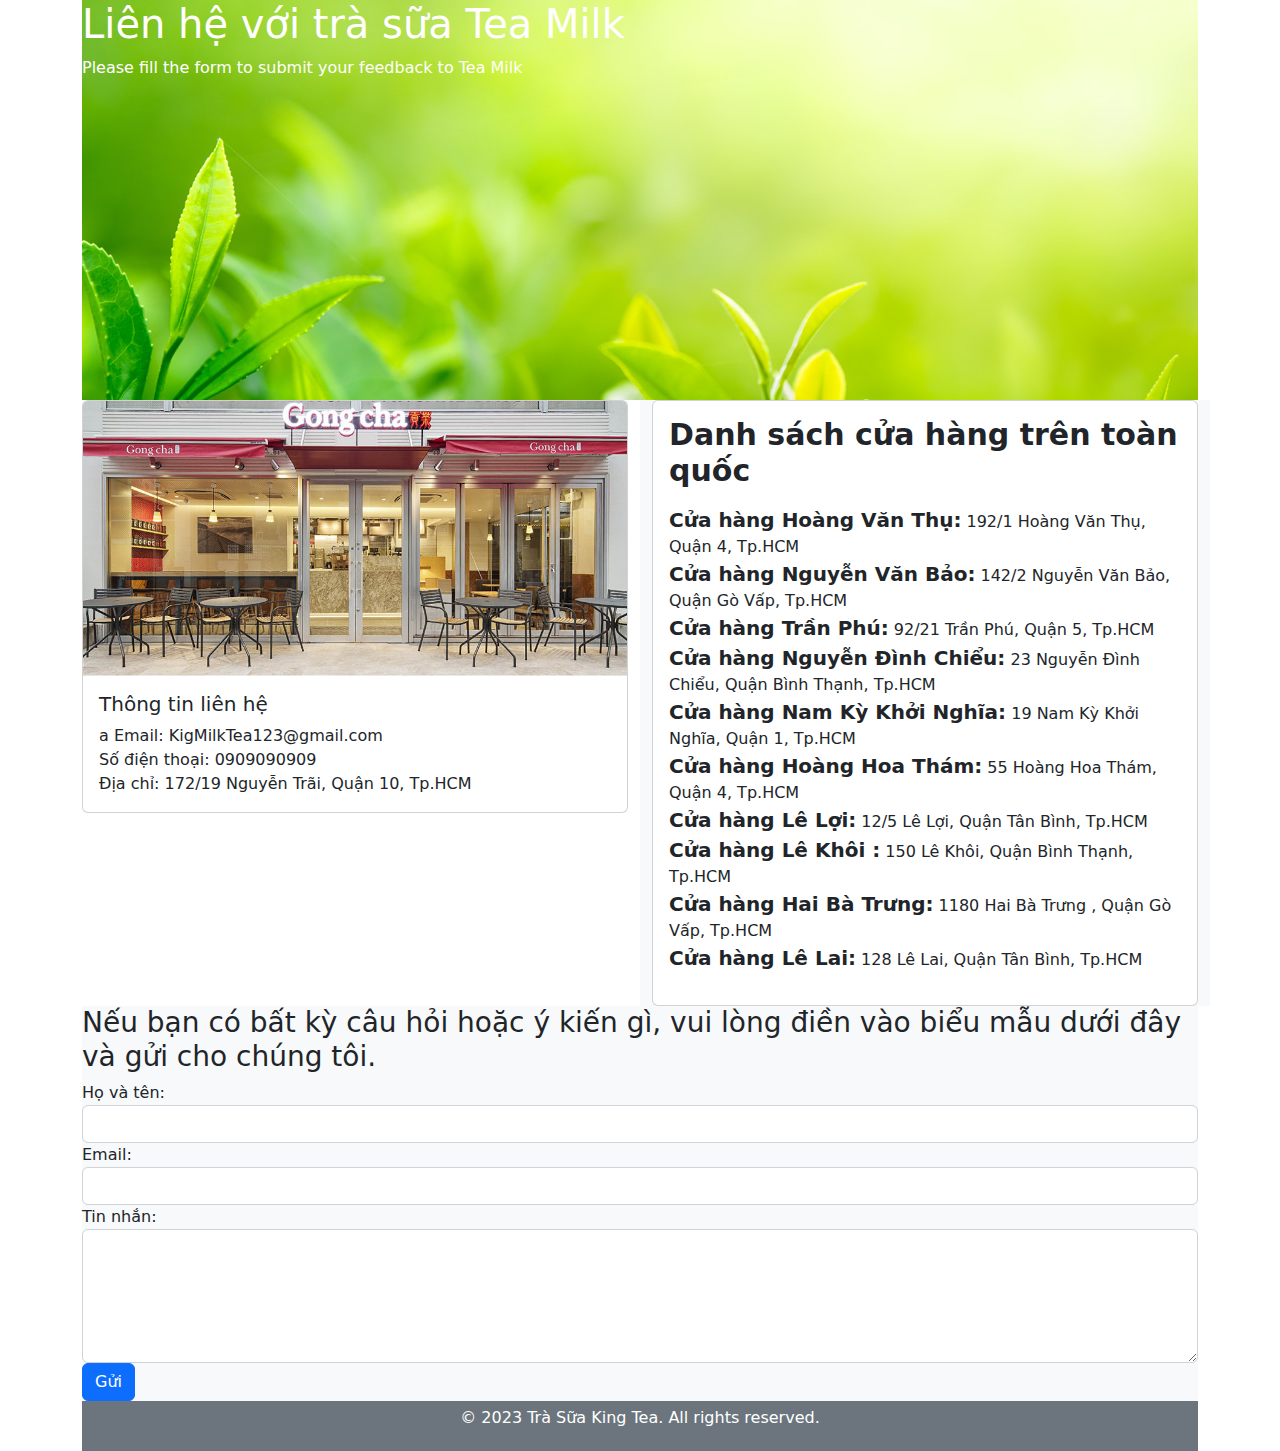
==== Website/html/contact.html @ 75a02fa2 "'12/11/2023'" ====
<!DOCTYPE html>
<html lang="vi">

<head>
    <meta charset="UTF-8">
    <meta name="viewport" content="width=device-width, initial-scale=1.0">
    <title>Liên hệ - Trà Sữa King tea</title>
    <link rel="stylesheet" href="../css/ContactStyle.css">
    <link rel="stylesheet" href="../bootstrap-5.2.3-dist/css/bootstrap-grid.min.css">
    <link rel="stylesheet" href="../bootstrap-5.2.3-dist/css/bootstrap.min.css">
    <link rel="stylesheet" href="../fontawesome-free-6.4.2-web/css/all.min.css">
    <script src="../bootstrap-5.2.3-dist/js/bootstrap.min.js"></script>
    <script src="../js/jquery-3.4.1.min.js"></script>
</head>
<body>
    <div class="container">
        <div class="header_contact">
            <h1 class="text-white">Liên hệ với trà sữa Tea Milk</h1>
            <p class="text-white">Please fill the form to submit your feedback to Tea Milk</p>
        </div>
        <div class="row">
            <div class="col-md-6 col-12">
                <div class="card">
                    <img src="../img/Contact/Contact1.jpg" alt="Cửa hàng" class="card-img-top">
                    <div class="card-body">
                        <h5 class="card-title">Thông tin liên hệ</h5>
                        <p class="card-text">a
                            Email: KigMilkTea123@gmail.com <br>
                            Số điện thoại: 0909090909 <br>
                            Địa chỉ: 172/19 Nguyễn Trãi, Quận 10, Tp.HCM
                        </p>
                    </div>
                </div>
            </div>
            <div class="col-md-6 col-12 bg-light">
                <div class="card">
                    <div class="card-body">
                        <h3 class="card-title" style="font-size: 30px;"><strong>Danh sách cửa hàng trên toàn quốc</strong></h3>

                        <p class="card-text">
                            <ul class="list-unstyled">
                                <li><strong style="font-size: 20px;">Cửa hàng Hoàng Văn Thụ:</strong> 192/1 Hoàng Văn Thụ, Quận 4, Tp.HCM</li>
                                <li><strong style="font-size: 20px;">Cửa hàng Nguyễn Văn Bảo:</strong> 142/2 Nguyễn Văn Bảo, Quận Gò Vấp, Tp.HCM</li>
                                <li><strong style="font-size: 20px;">Cửa hàng Trần Phú:</strong> 92/21 Trần Phú, Quận 5, Tp.HCM</li>
                                <li><strong style="font-size: 20px;">Cửa hàng Nguyễn Đình Chiểu:</strong> 23 Nguyễn Đình Chiểu, Quận Bình Thạnh, Tp.HCM</li>
                                <li><strong style="font-size: 20px;">Cửa hàng Nam Kỳ Khởi Nghĩa:</strong> 19 Nam Kỳ Khởi Nghĩa, Quận 1, Tp.HCM</li>
                                <li><strong style="font-size: 20px;">Cửa hàng Hoàng Hoa Thám:</strong> 55 Hoàng Hoa Thám, Quận 4, Tp.HCM</li>
                                <li><strong style="font-size: 20px;">Cửa hàng Lê Lợi:</strong> 12/5 Lê Lợi, Quận Tân Bình, Tp.HCM</li>
                                <li><strong style="font-size: 20px;">Cửa hàng Lê Khôi :</strong> 150 Lê Khôi, Quận Bình Thạnh, Tp.HCM</li>
                                <li><strong style="font-size: 20px;">Cửa hàng Hai Bà Trưng:</strong> 1180 Hai Bà Trưng , Quận Gò Vấp, Tp.HCM</li>
                                <li><strong style="font-size: 20px;">Cửa hàng Lê Lai:</strong> 128 Lê Lai, Quận Tân Bình, Tp.HCM</li>
                              
                            </ul>
                        </p>
                    </div>
                </div>
            </div>
        </div>
            <div class="container_contact mx-auto bg-light">
                <h3>Nếu bạn có bất kỳ câu hỏi hoặc ý kiến gì, vui lòng điền vào biểu mẫu dưới đây và gửi cho chúng tôi.</h3>
                <form action="#" method="post">
                    <div class="form-group">
                        <label for="name">Họ và tên:</label>
                        <input type="text" class="form-control" id="name" name="name" >
                    </div>
                    <div class="form-group">
                        <label for="email">Email:</label>
                        <input type="email" class="form-control" id="email" name="email" >
                    </div>
                    <div class="form-group">
                        <label for="message">Tin nhắn:</label>
                        <textarea class="form-control" id="message" name="message" rows="5"></textarea>
                    </div>
                    <button type="submit" class="btn btn-primary">Gửi</button>
                </form>
            </div>
                <footer class="footer">
                    <div class="conten_ft bg-secondary">
                        <p class="text-white text-center">&copy; 2023 Trà Sữa King Tea. All rights reserved.</p>
                    </div>
                </footer>
    </div>
<script>
    $(document).ready(function () {
        $('form').submit(function (event) {
    
            $('.error-message').remove();

            var name = $('#name').val();
            var email = $('#email').val();
            var emailRegex = /^\S+@\S+\.\S+$/;

            if (name.trim() === "") {
                $('<span class="error-message">Họ và tên không được để trống.</span>').insertAfter('#name');
                event.preventDefault();
                return false;
            }

            if (!email.match(emailRegex)) {
                $('<span class="error-message">Email không hợp lệ.</span>').insertAfter('#email');
                event.preventDefault();
                return false;
            }
            return true;
        });
    });
</script>

</body>
</html>
---- Website/css/ContactStyle.css ----
.header_contact{
    background-image: url("../img/Contact/e578511cd12bcb-bannervechungtoi.jpg");
    height: 400px;
    background-repeat: no-repeat;
    text-align: left; 
}
.conten_ft{
    padding: 5px;
}
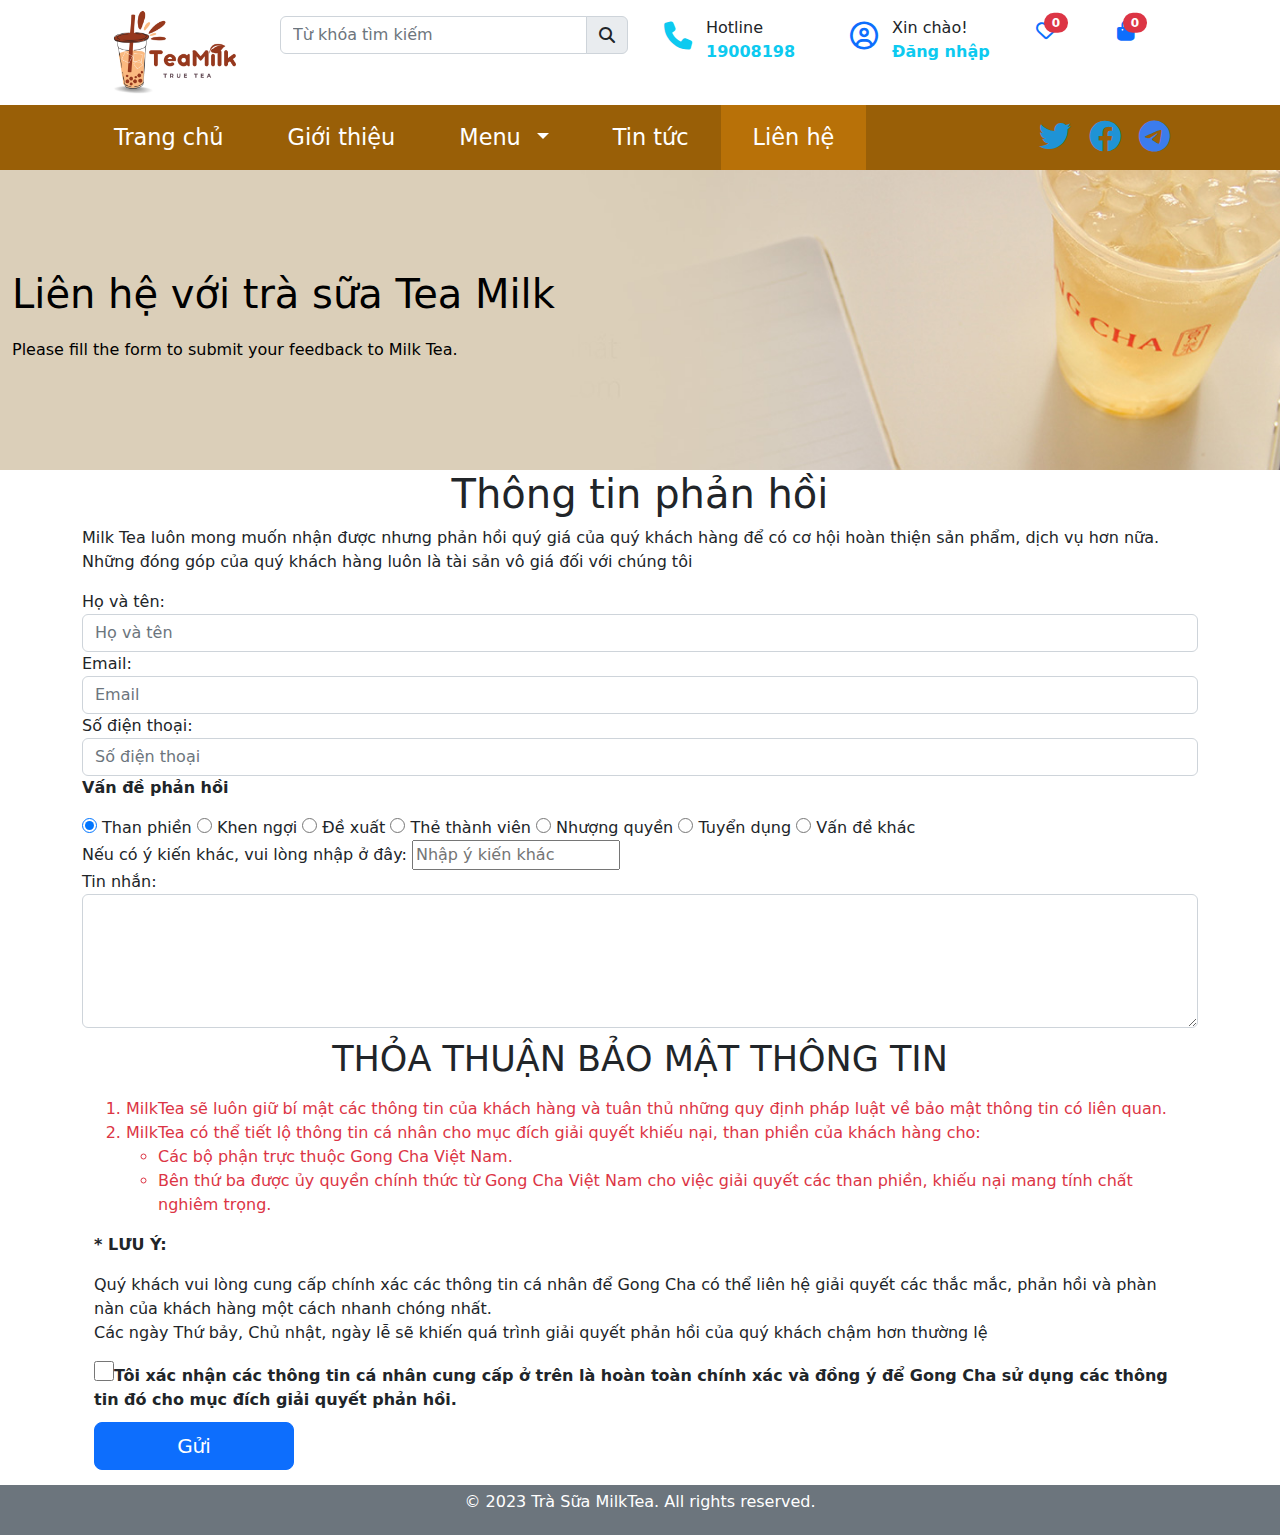
==== commit 4b53b5d8: "17/11/2023" ====
--- a/Website/html/contact.html
+++ b/Website/html/contact.html
@@ -6,105 +6,378 @@
     <meta name="viewport" content="width=device-width, initial-scale=1.0">
     <title>Liên hệ - Trà Sữa King tea</title>
     <link rel="stylesheet" href="../css/ContactStyle.css">
+    <link rel="shortcut icon" type="image/png" href="../img/Logo/Logo1.png" />
     <link rel="stylesheet" href="../bootstrap-5.2.3-dist/css/bootstrap-grid.min.css">
     <link rel="stylesheet" href="../bootstrap-5.2.3-dist/css/bootstrap.min.css">
     <link rel="stylesheet" href="../fontawesome-free-6.4.2-web/css/all.min.css">
-    <script src="../bootstrap-5.2.3-dist/js/bootstrap.min.js"></script>
+    <script src="../bootstrap-5.2.3-dist/js/bootstrap.bundle.min.js"></script>
     <script src="../js/jquery-3.4.1.min.js"></script>
+    <script>
+        function kiemtrahoten() {
+            let hoten = $("#txtHoTen").val().trim();
+            let reght = /^([\p{L}\s]+)$/u;
+
+            if (hoten.length == 0) {
+                $("#errHoTen").html("Họ tên không được để trống");
+                $("#txtHoTen").focus();
+                return false;
+            } else if (!reght.test(hoten)) {
+                $("#errHoTen").html("Họ tên không hợp lệ");
+                $("#txtHoTen").focus();
+                return false;
+            } else {
+                $('#errHoTen').html("");
+                return true;
+            }
+        }
+
+        function kiemtraemail() {
+            let email = $("#email").val().trim();
+            let regex = /^[^\s@]+@[^\s@]+\.[^\s@]+$/;
+
+            if (email.length == 0) {
+                $("#errEmail").html("Email không được để trống");
+                $("#email").focus();
+                return false;
+            } else if (!regex.test(email)) {
+                $("#errEmail").html("Email không hợp lệ");
+                $("#email").focus();
+                return false;
+            } else {
+                $('#errEmail').html("");
+                return true;
+            }
+        }
+
+        function kiemtrasdt() {
+            let sdt = $("#txtSDT").val().trim();
+            let regex = /^[0-9]{10,11}$/;
+
+            if (sdt.length == 0) {
+                $("#errSDT").html("Số điện thoại không được để trống");
+                $("#txtSDT").focus();
+                return false;
+            } else if (!regex.test(sdt)) {
+                $("#errSDT").html("Số điện thoại không hợp lệ");
+                $("#txtSDT").focus();
+                return false;
+            } else {
+                $('#errSDT').html("");
+                return true;
+            }
+        }
+
+        function kiemtracheckbox() {
+            return $("#xn").is(":checked");
+        }
+        function kiemtraradio() {
+            // Check if at least one radio button is checked
+            return $("input[name='feedbackType']:checked").length > 0;
+        }
+
+        function validateForm() {
+            return kiemtrahoten() && kiemtraemail() && kiemtrasdt() && kiemtracheckbox() && kiemtraradio();
+        }
+
+
+        $(document).ready(function () {
+            $("#txtHoTen").blur(function (e) {
+                kiemtrahoten();
+            });
+
+            $("#email").blur(function (e) {
+                kiemtraemail();
+            });
+
+            $("#txtSDT").blur(function (e) {
+                kiemtrasdt();
+            });
+
+            $(".XacNhan").change(function (e) {
+                kiemtracheckbox();
+            });
+            $()
+
+            $(".post").submit(function (e) {
+                if (!validateForm()) {
+                    e.preventDefault();
+                    alert("Vui lòng kiểm tra lại thông tin nhập");
+                }
+            });
+        });
+    </script>
+
 </head>
+
 <body>
-    <div class="container">
-        <div class="header_contact">
-            <h1 class="text-white">Liên hệ với trà sữa Tea Milk</h1>
-            <p class="text-white">Please fill the form to submit your feedback to Tea Milk</p>
-        </div>
-        <div class="row">
-            <div class="col-md-6 col-12">
-                <div class="card">
-                    <img src="../img/Contact/Contact1.jpg" alt="Cửa hàng" class="card-img-top">
-                    <div class="card-body">
-                        <h5 class="card-title">Thông tin liên hệ</h5>
-                        <p class="card-text">a
-                            Email: KigMilkTea123@gmail.com <br>
-                            Số điện thoại: 0909090909 <br>
-                            Địa chỉ: 172/19 Nguyễn Trãi, Quận 10, Tp.HCM
-                        </p>
-                    </div>
-                </div>
-            </div>
-            <div class="col-md-6 col-12 bg-light">
-                <div class="card">
-                    <div class="card-body">
-                        <h3 class="card-title" style="font-size: 30px;"><strong>Danh sách cửa hàng trên toàn quốc</strong></h3>
-
-                        <p class="card-text">
-                            <ul class="list-unstyled">
-                                <li><strong style="font-size: 20px;">Cửa hàng Hoàng Văn Thụ:</strong> 192/1 Hoàng Văn Thụ, Quận 4, Tp.HCM</li>
-                                <li><strong style="font-size: 20px;">Cửa hàng Nguyễn Văn Bảo:</strong> 142/2 Nguyễn Văn Bảo, Quận Gò Vấp, Tp.HCM</li>
-                                <li><strong style="font-size: 20px;">Cửa hàng Trần Phú:</strong> 92/21 Trần Phú, Quận 5, Tp.HCM</li>
-                                <li><strong style="font-size: 20px;">Cửa hàng Nguyễn Đình Chiểu:</strong> 23 Nguyễn Đình Chiểu, Quận Bình Thạnh, Tp.HCM</li>
-                                <li><strong style="font-size: 20px;">Cửa hàng Nam Kỳ Khởi Nghĩa:</strong> 19 Nam Kỳ Khởi Nghĩa, Quận 1, Tp.HCM</li>
-                                <li><strong style="font-size: 20px;">Cửa hàng Hoàng Hoa Thám:</strong> 55 Hoàng Hoa Thám, Quận 4, Tp.HCM</li>
-                                <li><strong style="font-size: 20px;">Cửa hàng Lê Lợi:</strong> 12/5 Lê Lợi, Quận Tân Bình, Tp.HCM</li>
-                                <li><strong style="font-size: 20px;">Cửa hàng Lê Khôi :</strong> 150 Lê Khôi, Quận Bình Thạnh, Tp.HCM</li>
-                                <li><strong style="font-size: 20px;">Cửa hàng Hai Bà Trưng:</strong> 1180 Hai Bà Trưng , Quận Gò Vấp, Tp.HCM</li>
-                                <li><strong style="font-size: 20px;">Cửa hàng Lê Lai:</strong> 128 Lê Lai, Quận Tân Bình, Tp.HCM</li>
-                              
-                            </ul>
-                        </p>
-                    </div>
-                </div>
-            </div>
-        </div>
-            <div class="container_contact mx-auto bg-light">
-                <h3>Nếu bạn có bất kỳ câu hỏi hoặc ý kiến gì, vui lòng điền vào biểu mẫu dưới đây và gửi cho chúng tôi.</h3>
-                <form action="#" method="post">
+    <div class="header position-sticky sticky-top">
+        <div class="container">
+            <div class="row">
+                <div class="col-md-2 col-sm-4 col-4 px-0">
+                    <img src="../img/Logo/Logo_header.png" class="img-fluid" alt="Logo">
+                </div>
+                <div class="col-md-4 col-sm-8 col-8 py-3">
+                    <div class="input-group mb-3 ">
+                        <input type="text" class="form-control" placeholder="Từ khóa tìm kiếm"
+                            aria-label="Từ khóa tìm kiếm" aria-describedby="basic-addon2">
+                        <span class="input-group-text" id="basic-addon2"><i class="fa-solid fa-magnifying-glass"></i>
+                        </span>
+                    </div>
+                </div>
+                <div class="col-md-4 col-sm-8 col-8 py-3 px-0">
+                    <div class="row">
+                        <div class="col">
+                            <div class="row">
+                                <div class="col-md-4">
+                                    <div class="fs-3 text-info">
+                                        <i class="fa-solid fa-phone"></i>
+                                    </div>
+                                </div>
+                                <div class="col-md-8 px-0">
+                                    Hotline<br>
+                                    <strong class="text-info">19008198</strong>
+                                </div>
+                            </div>
+                        </div>
+                        <div class="col">
+                            <div class="row">
+                                <div class="col-md-4">
+                                    <div class="fs-3 text-info">
+                                        <a href="dangnhap.html" id="taikhoan">
+                                            <i class="fa-regular fa-circle-user"></i>
+                                        </a>
+                                    </div>
+                                </div>
+                                <div class="col-md-8 px-0">
+                                    Xin chào!<br>
+                                    <strong class="text-info" id="Dangnhap">Đăng nhập</strong>
+                                </div>
+                            </div>
+                        </div>
+                    </div>
+                </div>
+                <div class="col-md-2 col-sm-4 col-4 py-3">
+                    <div class="row">
+                        <div class="col-md-6 col-6">
+                            <a href="#" class=" position-relative">
+                                <span class="fs-5">
+                                    <i class="fa-regular fa-heart"></i>
+                                </span>
+                                <span
+                                    class="position-absolute top-0 start-100 translate-middle badge rounded-pill bg-danger">
+                                    0
+                                    <span class="visually-hidden">unread messages</span>
+                                </span>
+                            </a>
+                        </div>
+                        <div class="col-md-6 col-6">
+                            <a href="#" class=" position-relative">
+                                <span class="fs-5">
+                                    <i class="fa-solid fa-bag-shopping"></i>
+                                </span>
+                                <span
+                                    class="position-absolute top-0 start-100 translate-middle badge rounded-pill bg-danger">
+                                    0
+                                    <span class="visually-hidden">unread messages</span>
+                                </span>
+                            </a>
+                        </div>
+                    </div>
+                </div>
+            </div>
+        </div>
+        <div class="nav ">
+            <div class="container">
+                <div class="row">
+                    <div class="col-md-12 px-0">
+                        <nav class="navbar navbar-expand-lg bg-body-tertiary">
+                            <div class="container-fluid px-0">
+                                <a class="navbar-brand d-none" href="#">Navbar</a>
+                                <button class="navbar-toggler" type="button" data-bs-toggle="collapse"
+                                    data-bs-target="#navbarSupportedContent" aria-controls="navbarSupportedContent"
+                                    aria-expanded="false" aria-label="Toggle navigation">
+                                    <span class="navbar-toggler-icon"></span>
+                                </button>
+                                <div class="collapse navbar-collapse" id="navbarSupportedContent">
+                                    <ul class="navbar-nav me-auto mb-2 mb-lg-0 ">
+                                        <li class="nav-item px-4 py-2 ">
+                                            <a class="nav-link" aria-current="page" href="index.html">Trang chủ</a>
+                                        </li>
+                                        <li class="nav-item px-4 py-2" aria-current="page" href="#">
+                                            <a class="nav-link" href="Info.html">Giới thiệu</a>
+                                        </li>
+                                        <li class="nav-item dropdown btn-group px-4 py-2 ">
+                                            <a class="nav-link " href="Menu.html" role="button">
+                                                Menu
+                                            </a>
+                                            <a class="nav-link dropdown-toggle" href="#" role="button"
+                                                data-bs-toggle="dropdown"></a>
+                                            <ul class="dropdown-menu">
+                                                <li><a class="dropdown-item" href="#Thucuong">Thức uống</a></li>
+                                                <li><a class="dropdown-item" href="#doannhe">Bánh ngọt</a></li>
+                                            </ul>
+                                        </li>
+                                        <li class="nav-item px-4 py-2" aria-current="page" href="#">
+                                            <a class="nav-link" href="News.html">Tin tức</a>
+                                        </li>
+                                        <li class="nav-item px-4 py-2 active" aria-current="page" href="#">
+                                            <a class="nav-link" href="contact.html">Liên hệ</a>
+                                        </li>
+                                    </ul>
+                                    <div class="socnet">
+                                        <li class="nav-item px-4 py-2">
+                                            <span class="fs-2 px-1">
+                                                <i class="fa-brands fa-twitter" style="color: #1f93d6;"></i>
+                                            </span>
+                                            <span class="fs-2  px-1">
+                                                <i class="fa-brands fa-facebook" style="color: #1f93d6;;"></i>
+                                            </span>
+                                            <span class="fs-2  px-1 ">
+                                                <i class="fa-brands fa-telegram" style="color: #3c7cec;"></i>
+                                            </span>
+                                        </li>
+                                    </div>
+                                </div>
+                            </div>
+                        </nav>
+                    </div>
+                </div>
+            </div>
+        </div>
+    </div>
+    <div class="container-fluid">
+        <div class="header-contact row">
+            <div class="col-12">
+                <h1 class="text-black">Liên hệ với trà sữa Tea Milk</h1>
+            </div>
+            <div class="col-12">
+                <p class=" Pleasse alert-danger text-black">Please fill the form to submit your feedback to Milk Tea.
+                </p>
+            </div>
+        </div>
+        <div class="container">
+            <div class="container_contact mx-auto ">
+                <h1 class="text-center">Thông tin phản hồi</h1>
+                <p>Milk Tea luôn mong muốn nhận được nhưng phản hồi quý giá của quý khách hàng để có cơ hội hoàn thiện
+                    sản phẩm, dịch vụ hơn nữa. Những đóng góp của quý khách hàng luôn là tài sản vô giá đối với chúng
+                    tôi</p>
+                <form action="#">
                     <div class="form-group">
                         <label for="name">Họ và tên:</label>
-                        <input type="text" class="form-control" id="name" name="name" >
+                        <input type="text" class="form-control" id="txtHoTen" name="name" placeholder="Họ và tên">
+                        <span id="errHoTen" class="err text-danger"></span>
                     </div>
                     <div class="form-group">
                         <label for="email">Email:</label>
-                        <input type="email" class="form-control" id="email" name="email" >
+                        <input type="email" class="form-control" id="email" name="email" placeholder="Email">
+                        <span id="errEmail" class="err text-danger"></span>
+                    </div>
+                    <div class="form-group">
+                        <label for="Sdt">Số điện thoại:</label>
+                        <input type="text" class="form-control" id="txtSDT" placeholder="Số điện thoại">
+                        <span id="errSDT" class="err text-danger"></span>
+                    </div>
+                    <div class="form-group">
+                        <p><b>Vấn đề phản hồi</b></p>
+                        <form>
+                            <label>
+                                <input type="radio" class="a" name="feedbackType" value="Than phiền" checked="true">
+                                Than phiền
+                            </label>
+                            <label>
+                                <input type="radio" class="a" name="feedbackType" value="Khen ngợi"> Khen ngợi
+                            </label>
+                            <label>
+                                <input type="radio" class="a" name="feedbackType" value="Đề xuất"> Đề xuất
+                            </label>
+                            <label>
+                                <input type="radio" class="a" name="feedbackType" value="Thẻ thành viên"> Thẻ thành viên
+                            </label>
+                            <label>
+                                <input type="radio" class="a" name="feedbackType" value="Nhượng quyền"> Nhượng quyền
+                            </label>
+                            <label>
+                                <input type="radio" class="a" name="feedbackType" value="Tuyển dụng"> Tuyển dụng
+                            </label>
+                            <label>
+                                <input type="radio" class="a" name="feedbackType" value="Vấn đề khác"> Vấn đề khác
+                            </label>
+
+                            <br>
+
+                            <label>
+                                Nếu có ý kiến khác, vui lòng nhập ở đây:
+                                <input type="text" name="otherInput" placeholder="Nhập ý kiến khác">
+                            </label>
+
+                            <br>
+
+                        </form>
+
                     </div>
                     <div class="form-group">
                         <label for="message">Tin nhắn:</label>
                         <textarea class="form-control" id="message" name="message" rows="5"></textarea>
                     </div>
-                    <button type="submit" class="btn btn-primary">Gửi</button>
                 </form>
             </div>
-                <footer class="footer">
-                    <div class="conten_ft bg-secondary">
-                        <p class="text-white text-center">&copy; 2023 Trà Sữa King Tea. All rights reserved.</p>
-                    </div>
-                </footer>
+            <div class="row">
+                <div class="col-12 col-sm-12">
+                    <p class=" TT display-6"><small><b>THỎA THUẬN BẢO MẬT THÔNG TIN</b></small></p>
+                </div>
+                <div class="col-12 col-sm-12">
+                    <ol type="1">
+                        <li class="text-danger">MilkTea sẽ luôn giữ bí mật các thông tin của khách hàng và tuân thủ
+                            những quy định pháp luật về bảo mật thông tin có liên quan.</li>
+                        <li class="text-danger">MilkTea có thể tiết lộ thông tin cá nhân cho mục đích giải quyết
+                            khiếu nại, than phiền của khách hàng cho:
+                        </li>
+                        <ul type="circle">
+                            <li class="text-danger">
+                                Các bộ phận trực thuộc Gong Cha Việt Nam.
+                            </li>
+                            <li class="text-danger">
+                                Bên thứ ba được ủy quyền chính thức từ Gong Cha Việt Nam cho việc giải quyết các
+                                than phiền, khiếu nại mang tính chất nghiêm trọng.
+                            </li>
+                        </ul>
+                    </ol>
+                </div>
+                <div class="col-12 col-sm-12">
+                    <p><b>* LƯU Ý:</b></p>
+                    <p>Quý khách vui lòng cung cấp chính xác các thông tin cá nhân để Gong Cha có thể liên hệ giải quyết
+                        các thắc mắc, phản hồi và phàn nàn của khách hàng một cách nhanh chóng nhất. <br>
+                        Các ngày Thứ bảy, Chủ nhật, ngày lễ sẽ khiến quá trình giải quyết phản hồi của quý khách chậm
+                        hơn thường lệ
+                    </p>
+                    <input class="XacNhan" type="checkbox" name="xn" id="xn" value="xn"><b>Tôi xác nhận các thông tin cá
+                        nhân cung cấp ở trên là hoàn toàn chính xác và đồng ý để Gong Cha sử dụng các thông tin đó cho
+                        mục đích giải quyết phản hồi.</b>
+                </div>
+                <form action="#" class="post">
+                    <div class="bt1 col-12 col-sm-12">
+                        <button type="submit" class="btn1 btn btn-primary btn-lg">Gửi</button>
+                    </div>
+                </form>
+            </div>
+        </div>
+        <div class="card-footer">
+            <footer class="footer">
+                <div class="conten_ft bg-secondary row">
+                    <p class="text-white text-center">&copy; 2023 Trà Sữa MilkTea. All rights reserved.</p>
+                </div>
+            </footer>
+        </div>
     </div>
-<script>
-    $(document).ready(function () {
-        $('form').submit(function (event) {
-    
-            $('.error-message').remove();
-
-            var name = $('#name').val();
-            var email = $('#email').val();
-            var emailRegex = /^\S+@\S+\.\S+$/;
-
-            if (name.trim() === "") {
-                $('<span class="error-message">Họ và tên không được để trống.</span>').insertAfter('#name');
-                event.preventDefault();
-                return false;
-            }
-
-            if (!email.match(emailRegex)) {
-                $('<span class="error-message">Email không hợp lệ.</span>').insertAfter('#email');
-                event.preventDefault();
-                return false;
-            }
-            return true;
-        });
-    });
-</script>
-
+    <script>
+        const TTDN = localStorage.getItem("trangthaiDN");
+        if (TTDN == "True") {
+            document.getElementById("Dangnhap").textContent = "Nhuận";
+            const taikhoan = document.querySelector("#taikhoan");
+            taikhoan.href = "thongtin.html";
+
+        }
+    </script>
 </body>
-</html>
+
+</html>--- a/Website/css/ContactStyle.css
+++ b/Website/css/ContactStyle.css
@@ -1,9 +1,76 @@
-.header_contact{
-    background-image: url("../img/Contact/e578511cd12bcb-bannervechungtoi.jpg");
-    height: 400px;
-    background-repeat: no-repeat;
-    text-align: left; 
+.container .row {
+    margin: 0;
+    padding: 0;
+}
+
+.header {
+    background-color: #fff;
+}
+
+.nav {
+    background-color: rgb(153, 95, 7) ;
+}
+
+.nav .navbar-expand-lg .navbar-nav .nav-link {
+    color: white;
+    font-size: 140%;
+}
+
+.nav .navbar-expand-lg .navbar-nav li:hover, .active {
+    background-color: rgb(184, 113, 8);
+}
+
+
+.nav .navbar {
+    padding: 0;
+}
+
+.btn-group {
+    border-radius: 0px;
+}
+
+
+
+
+.header-contact{
+    background-image: url("../img/Contact/banner-lienhe.jpg");
+    background-size: cover; 
+    background-position: center; 
+    background-repeat: no-repeat; 
+    height: 300px;
+
+}  
+.Pleasse{
+    margin-top: -60px;
+}
+.header-contact h1{
+    margin-top: 100px;
 }
 .conten_ft{
     padding: 5px;
 }
+.container_contact{
+    margin-bottom: 5px;
+}
+.header-contact h1 p{ 
+    margin-top: 100px;
+}
+.a{
+    height: 15px;
+    width: 15px;
+}
+#xn{
+    height: 20px;
+    width: 20px;
+}
+.bt1{
+    margin-bottom: 15px;
+    margin-top: 10px;
+}
+.btn1{
+    width: 200px;
+  
+}
+.TT{
+   text-align: center;
+}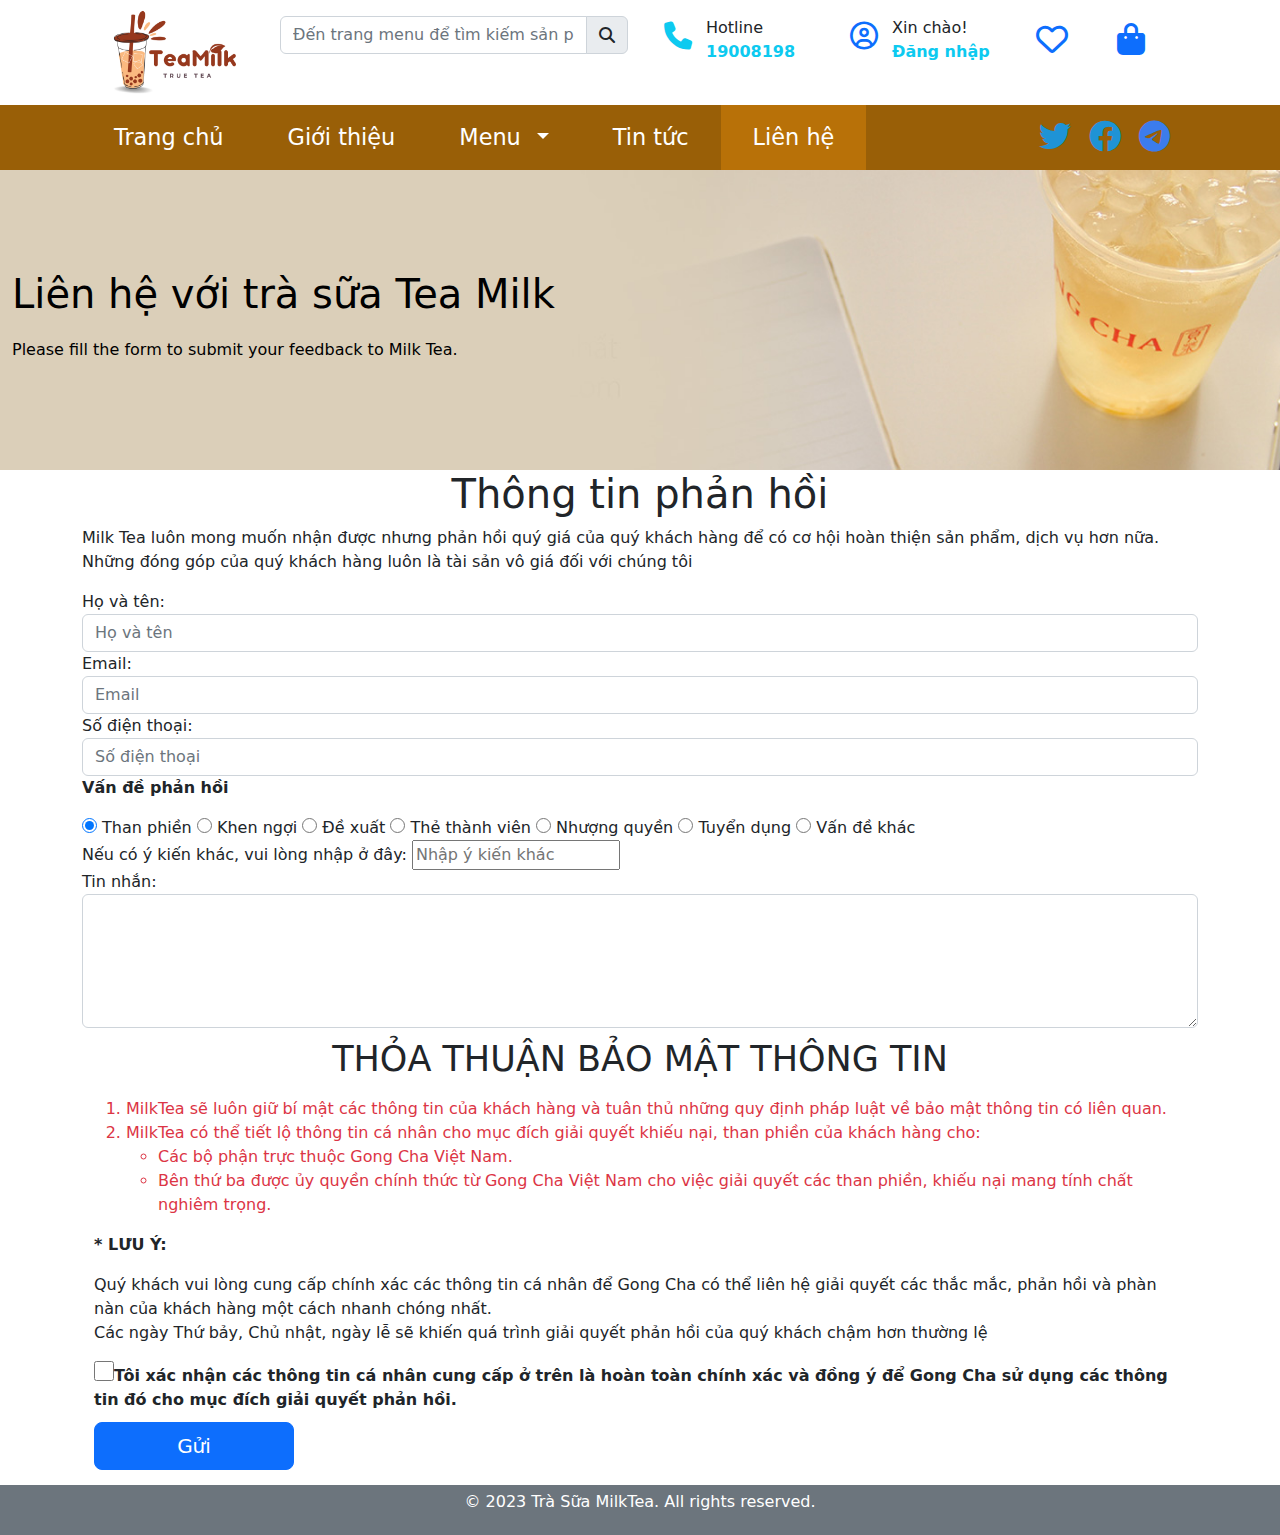
==== commit 6adb8c84: "18/11/2023" ====
--- a/Website/html/contact.html
+++ b/Website/html/contact.html
@@ -71,7 +71,6 @@
             return $("#xn").is(":checked");
         }
         function kiemtraradio() {
-            // Check if at least one radio button is checked
             return $("input[name='feedbackType']:checked").length > 0;
         }
 
@@ -118,7 +117,7 @@
                 </div>
                 <div class="col-md-4 col-sm-8 col-8 py-3">
                     <div class="input-group mb-3 ">
-                        <input type="text" class="form-control" placeholder="Từ khóa tìm kiếm"
+                        <input type="text" class="form-control" placeholder="Đến trang menu để tìm kiếm sản phẩm"
                             aria-label="Từ khóa tìm kiếm" aria-describedby="basic-addon2">
                         <span class="input-group-text" id="basic-addon2"><i class="fa-solid fa-magnifying-glass"></i>
                         </span>
@@ -159,28 +158,16 @@
                 <div class="col-md-2 col-sm-4 col-4 py-3">
                     <div class="row">
                         <div class="col-md-6 col-6">
-                            <a href="#" class=" position-relative">
-                                <span class="fs-5">
-                                    <i class="fa-regular fa-heart"></i>
-                                </span>
-                                <span
-                                    class="position-absolute top-0 start-100 translate-middle badge rounded-pill bg-danger">
-                                    0
-                                    <span class="visually-hidden">unread messages</span>
-                                </span>
+                            <a href="#" class="fs-2 position-relative">
+                                <i class="fa-regular fa-heart"></i>
                             </a>
                         </div>
                         <div class="col-md-6 col-6">
-                            <a href="#" class=" position-relative">
-                                <span class="fs-5">
-                                    <i class="fa-solid fa-bag-shopping"></i>
-                                </span>
-                                <span
-                                    class="position-absolute top-0 start-100 translate-middle badge rounded-pill bg-danger">
-                                    0
-                                    <span class="visually-hidden">unread messages</span>
-                                </span>
+                            <a href="#" class="fs-2 position-relative" class="btn btn-primary" data-bs-toggle="modal"
+                                data-bs-target="#" id="giohang" onclick="ttgiohang()">
+                                <i class="fa-solid fa-bag-shopping"></i>
                             </a>
+
                         </div>
                     </div>
                 </div>
@@ -369,13 +356,144 @@
             </footer>
         </div>
     </div>
+    
+    <div class="modal fade" id="cartModal" tabindex="-1" aria-labelledby="exampleModalLabel" aria-hidden="true">
+        <div class="modal-dialog">
+            <div class="modal-content">
+                <div class="modal-header">
+                    <h5 class="modal-title" id="exampleModalLabel">Giỏ hàng</h5>
+                    <button type="button" class="btn-close" data-bs-dismiss="modal" aria-label="Close"></button>
+                </div>
+                <div class="modal-body">
+                    <table class="table table-bordered">
+                        <tr>
+                            <th>Sản phẩm</th>
+                            <th>Đơn giá</th>
+                            <th>Số lượng</th>
+                            <th>Thành tiền</th>
+                        </tr>
+                        <tr>
+                            <td>
+                                <p class="fs-5 my-3">Trà sữa hoàng kim</p>
+                            </td>
+                            <td>
+                                <p class="my-3 gia">50.000 VNĐ</p>
+                            </td>
+                            <td>
+                                <input type="number" name="" class="my-3 soluong" value="1"
+                                    onblur="calculateTotal(this)">
+                            </td>
+                            <td>
+                                <p class="my-3 thanhtien"></p>
+                            </td>
+                        </tr>
+                        <tr>
+                            <td>
+                                <p class="fs-5 my-3">Trà sữa sương sáo</p>
+                            </td>
+                            <td>
+                                <p class="my-3 gia">45.000 VNĐ</p>
+                            </td>
+                            <td>
+                                <input type="number" name="" class="my-3 soluong" value="1"
+                                    onblur="calculateTotal(this)">
+                            </td>
+                            <td>
+                                <p class="my-3 thanhtien"></p>
+                            </td>
+                        </tr>
+                        <tr>
+                            <td>
+                                <p class="fs-5 my-3">Tiramisu</p>
+                            </td>
+                            <td>
+                                <p class="my-3 gia">30.000 VNĐ</p>
+                            </td>
+                            <td>
+                                <input type="number" name="" class="my-3 soluong" value="1"
+                                    onblur="calculateTotal(this)">
+                            </td>
+                            <td>
+                                <p class="my-3 thanhtien"></p>
+                            </td>
+                        </tr>
+                        <tr>
+                            <td colspan="3" class="h5">Tổng thanh toán</td>
+                            <td id="totalAmount"></td>
+                        </tr>
+                    </table>
+                </div>
+                <div class="modal-footer">
+                    <button class="btn btn-primary" type="button" onclick="dathang()">Đặt
+                        hàng</button>
+                </div>
+            </div>
+        </div>
+    </div>
+
     <script>
+        const name = localStorage.getItem("NameTT");
+
+        var nameArray = name.split(' ');
+        var firstName = nameArray[nameArray.length - 1];
+
+
         const TTDN = localStorage.getItem("trangthaiDN");
         if (TTDN == "True") {
-            document.getElementById("Dangnhap").textContent = "Nhuận";
+            document.getElementById("Dangnhap").textContent = firstName;
             const taikhoan = document.querySelector("#taikhoan");
             taikhoan.href = "thongtin.html";
-
+            var cart = document.querySelector('#giohang');
+            cart.setAttribute('data-bs-target', '#cartModal');
+
+        }
+
+        function calculateTotal(input) {
+            var giaElement = input.parentElement.previousElementSibling.querySelector(".gia");
+            var thanhtienElement = input.parentElement.nextElementSibling.querySelector(".thanhtien");
+
+            var gia = parseFloat(giaElement.textContent.replace(/[^\d]/g, ''));
+            var soluong = input.value;
+            var thanhtienValue = gia * soluong;
+            var thanhtienFormatted = thanhtienValue.toLocaleString();
+            thanhtienElement.textContent = thanhtienFormatted + " VNĐ";
+            var totalAmount = calculateTotalAmount();
+            document.getElementById("totalAmount").textContent = totalAmount.toLocaleString() + " VNĐ";
+        }
+
+        function calculateTotalAmount() {
+            var totalAmount = 0;
+            document.querySelectorAll(".soluong").forEach(function (input) {
+                var giaElement = input.parentElement.previousElementSibling.querySelector(".gia");
+                var soluong = input.value;
+                var gia = parseFloat(giaElement.textContent.replace(/[^\d]/g, ''));
+                var subtotal = gia * soluong;
+                totalAmount += subtotal;
+            });
+
+            return totalAmount;
+        }
+
+        document.querySelectorAll(".soluong").forEach(function (input) {
+            calculateTotal(input);
+        });
+
+        document.querySelectorAll(".soluong").forEach(function (input) {
+            input.addEventListener("input", function () {
+                calculateTotal(input);
+            });
+        });
+
+        function dathang() {
+            window.location.href = "thanhtoan.html";
+        }
+
+        function ttgiohang() {
+            var cart = document.querySelector('#giohang');
+            ttgh = cart.getAttribute('data-bs-target');
+            if(ttgh == "#"){
+                alert("Vui lòng đăng nhập để sử dụng tính năng!!!");
+            }
         }
     </script>
 </body>
